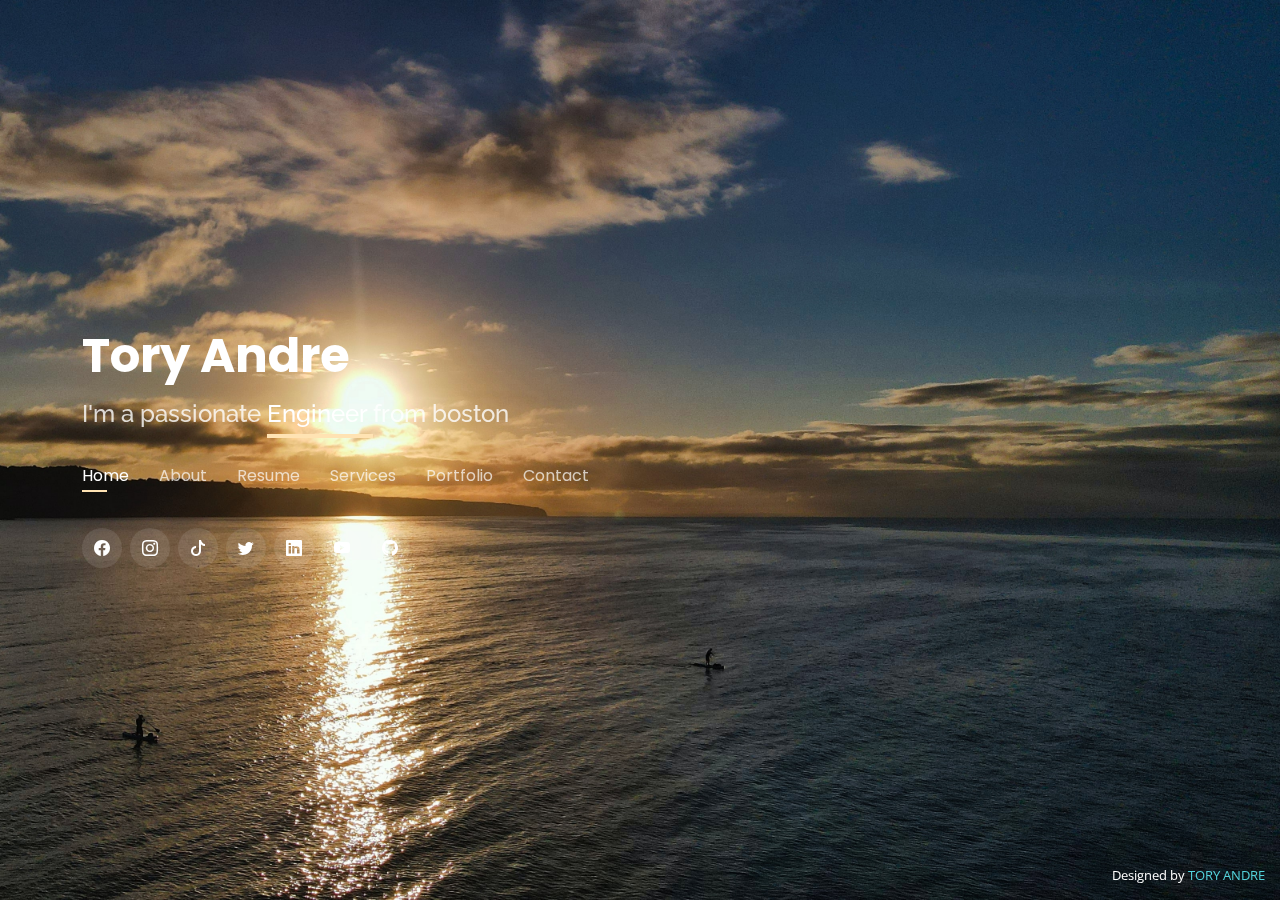
==== index.html @ f3299ea2 "Update index.html" ====
<!DOCTYPE html>
<html lang="en">

<head>
  <meta charset="utf-8">
  <meta content="width=device-width, initial-scale=1.0" name="viewport">

  <title>Tory Andre Personal Portfolio</title>
  <meta content="" name="description">
  <meta content="" name="keywords">

  <!-- Favicons -->
  <link href="assets/img/favicon.png" rel="icon">
  <link href="assets/img/apple-touch-icon.png" rel="apple-touch-icon">

  <!-- Google Fonts -->
  <link href="https://fonts.googleapis.com/css?family=Open+Sans:300,300i,400,400i,600,600i,700,700i|Raleway:300,300i,400,400i,500,500i,600,600i,700,700i|Poppins:300,300i,400,400i,500,500i,600,600i,700,700i" rel="stylesheet">

  <!-- Vendor CSS Files -->
  <link href="assets/vendor/bootstrap/css/bootstrap.min.css" rel="stylesheet">
  <link href="assets/vendor/bootstrap-icons/bootstrap-icons.css" rel="stylesheet">
  <link href="assets/vendor/boxicons/css/boxicons.min.css" rel="stylesheet">
  <link href="assets/vendor/glightbox/css/glightbox.min.css" rel="stylesheet">
  <link href="assets/vendor/remixicon/remixicon.css" rel="stylesheet">
  <link href="assets/vendor/swiper/swiper-bundle.min.css" rel="stylesheet">

  <!-- Template Main CSS File -->
  <link href="assets/css/style.css" rel="stylesheet">

  <!-- =======================================================
  * Template Name: Personal - v4.7.0
  * Template URL: https://bootstrapmade.com/personal-free-resume-bootstrap-template/
  * Author: BootstrapMade.com
  * License: https://bootstrapmade.com/license/
  ======================================================== -->
</head>

<body>

  <!-- ======= Header ======= -->
  <header id="header">
    <div class="container">

      <h1><a href="index.html">Tory Andre</a></h1>
      <!-- Uncomment below if you prefer to use an image logo -->
      <!-- <a href="index.html" class="mr-auto"><img src="assets/img/logo.png" alt="" class="img-fluid"></a> -->
      <h2>I'm a passionate <span> Engineer </span> from boston</h2>

      <nav id="navbar" class="navbar">
        <ul>
          <li><a class="nav-link active" href="#header">Home</a></li>
          <li><a class="nav-link" href="#about">About</a></li>
          <li><a class="nav-link" href="#resume">Resume</a></li>
          <li><a class="nav-link" href="#services">Services</a></li>
          <li><a class="nav-link" href="#portfolio">Portfolio</a></li>
          <li><a class="nav-link" href="#contact">Contact</a></li>
        </ul>
        <i class="bi bi-list mobile-nav-toggle"></i>
      </nav><!-- .navbar -->

      <div class="social-links">
        <a href="https://www.facebook.com/tory.andre.7" class="facebook"><i class="bi bi-facebook"></i></a>
        <a href="https://www.instagram.com/andretory23" class="instagram"><i class="bi bi-instagram"></i></a>
        <a href="https://tiktok.com/andretory23" class="tiktok"><i class="bi bi-tiktok"></i></a>
        <a href="https://twitter.com/andretory23" class="twitter"><i class="bi bi-twitter"></i></a>
        <a href="https://www.linkedin.com/public-profile/setting" class="linkedin"><i class="bi bi-linkedin"></i></a>
        <a href="https://youtube.com/channel/UCfWZbGfZI58ncJVsStiF_hg" class="youtube"><i class="bi bi-youtube"></i></a>
        <a href="https://github.com/toryandre6c" class="github"><i class="bi bi-github"></i></a>
      </div>

    </div>
  </header><!-- End Header -->

  <!-- ======= About Section ======= -->
  <section id="about" class="about">

    <!-- ======= About Me ======= -->
    <div class="about-me container">

      <div class="section-title">
        <h2>About</h2>
        <p>Learn more about me</p>
      </div>

      <div class="row">
        <div class="col-lg-4" data-aos="fade-right">
          <img id="fadeContainer" src="assets/img/profile-pictures/Tory3.JPG" class="img-fluid" alt="">
        </div>
        <div class="col-lg-8 pt-4 pt-lg-0 content" data-aos="fade-left">
          <h3>Computer Science &amp; Engineering </h3>
          <p class="fst-italic visually-hidden">
            Lorem ipsum dolor sit amet, consectetur adipiscing elit, sed do eiusmod tempor incididunt ut labore et dolore
            magna aliqua.
          </p>
          <div class="row">
            <div class="col-lg-6">
              <ul>
                <li><i class="bi bi-chevron-right"></i> <strong>Birthday:</strong> <span>20 february 2000</span></li>
                <li><i class="bi bi-chevron-right"></i> <strong>Website:</strong> <span><a href="https://totoarts.com/">TotoArts</a></span></li>
                <li><i class="bi bi-chevron-right"></i> <strong>Phone:</strong> <span>+617 642 7490</span></li>
                <li><i class="bi bi-chevron-right"></i> <strong>City:</strong> <span>Boston, USA</span></li>
              </ul>
            </div>
            <div class="col-lg-6">
              <ul>
                <li><i class="bi bi-chevron-right"></i> <strong>Age:</strong> <span>22</span></li>
                <li><i class="bi bi-chevron-right"></i> <strong>Degree:</strong> <span>High School Diploma</span></li>
                <li><i class="bi bi-chevron-right"></i> <strong>Email:</strong> <span><a href="mailto:andretory23#gmail.com">andretory23@gmail.com</a></span></li>
                <li><i class="bi bi-chevron-right"></i> <strong>Freelance:</strong> <span>Available</span></li>
              </ul>
            </div>
          </div>
          <p>I moved from Haiti to the U.S. in 2012 when I was twelve years old, and came to live with my father in Medford, MA.
             I attended Medford Public Schools and graduated from the Robotics and engineering program at Medford Vocational Technical High School.
            </p>
          <p>For the three years since graduating from high school, I have lived independently from my father while pursuing an advanced degree in engineering at Bunker Hill.
             I have worked steadily at multiple jobs as bicycle mechanics parking attendance and manufacturing engineer to support myself and pay for school, housing, food, and help my Mother also brother, and sister from abroad
          </p>
          <p>Some of my hobbies involve volunteering gardening cooking house renovating, and 3D CAD/CAM design.
             Drawing and painting. Reading/writing poetry, and problem-solving. I also like going to different events communities and Makerspaces to get involved in these communities and learn, because I want to become a successful member of my community.
              Throughout my career studies, I built several successful projects including a two-axis plotter, a line tracking robot, candy sorter machine.
               My classmate and I also build a fully functional aquaponics system from scratch for the BioTech lab at our High School.
             I consider myself a very hard worker and hope to help out in any way I can. </p>
        </div>
      </div>

    </div><!-- End About Me -->

    <!-- ======= Counts ======= -->
    <div class="counts container">

      <div class="section-title">
        <h2>Counts</h2>
      </div>

      <div class="row d-flex flex-row justify-content-center">

        <div class="col-lg-3 col-md-6" role="button" onclick="">
          <div class="count-box">
            <i class="bi bi-emoji-smile"></i>
            <span data-purecounter-start="0" data-purecounter-end="24" data-purecounter-duration="1" class="purecounter"></span>
            <p>Clients Comment</p>
          </div>
        </div>

        <div class="col-lg-3 col-md-6 mt-5 mt-md-0" role="button" onclick="">
          <div class="count-box">
            <i class="bi bi-journal-richtext"></i>
            <span data-purecounter-start="0" data-purecounter-end="24" data-purecounter-duration="1" class="purecounter"></span>
            <p>Projects & Information</p>
          </div>
        </div>

        <div class="col-lg-3 col-md-6 mt-5 mt-lg-0" role="button" onclick="">
          <div class="count-box">
            <i class="bi bi-headset"></i>
            <span data-purecounter-start="0" data-purecounter-end="24" data-purecounter-duration="1" class="purecounter"></span>
            <p>Question & Support</p>
          </div>
        </div>

        <div class="col-lg-3 col-md-6 mt-5 mt-lg-0" role="button" onclick="window.location.href='awards.html';">
          <div class="count-box">
            <i class="bi bi-award"></i>
            <span data-purecounter-start="0" data-purecounter-end="24" data-purecounter-duration="1" class="purecounter"></span>
            <p>Awards and certificates</p>
          </div>
        </div>

      </div>

    </div><!-- End Counts -->

    <!-- ======= Skills  ======= -->
    <div class="skills container">

      <div class="section-title">
        <h2>Skills</h2>
      </div>

      <div class="row skills-content">

        <div class="col-lg-6">

          <div class="progress">
            <span class="skill">Bike mechanic <i class="val">100%</i></span>
            <div class="progress-bar-wrap">
              <div class="progress-bar" role="progressbar" aria-valuenow="100" aria-valuemin="0" aria-valuemax="100"></div>
            </div>
          </div>

          <div class="progress">
            <span class="skill">Machining <i class="val">90%</i></span>
            <div class="progress-bar-wrap">
              <div class="progress-bar" role="progressbar" aria-valuenow="90" aria-valuemin="0" aria-valuemax="100"></div>
            </div>
          </div>

          <div class="progress">
            <span class="skill">CAD modeling <i class="val">75%</i></span>
            <div class="progress-bar-wrap">
              <div class="progress-bar" role="progressbar" aria-valuenow="75" aria-valuemin="0" aria-valuemax="100"></div>
            </div>
          </div>

        </div>

        <div class="col-lg-6">

          <div class="progress">
            <span class="skill">Circuit building <i class="val">80%</i></span>
            <div class="progress-bar-wrap">
              <div class="progress-bar" role="progressbar" aria-valuenow="80" aria-valuemin="0" aria-valuemax="100"></div>
            </div>
          </div>

          <div class="progress">
            <span class="skill">COOKING <i class="val">90%</i></span>
            <div class="progress-bar-wrap">
              <div class="progress-bar" role="progressbar" aria-valuenow="90" aria-valuemin="0" aria-valuemax="100"></div>
            </div>
          </div>

          <div class="progress">
            <span class="skill">programming <i class="val">55%</i></span>
            <div class="progress-bar-wrap">
              <div class="progress-bar" role="progressbar" aria-valuenow="55" aria-valuemin="0" aria-valuemax="100"></div>
            </div>
          </div>

        </div>

      </div>

    </div><!-- End Skills -->

    <!-- ======= Interests ======= -->
    <div class="interests container">

      <div class="section-title">
        <h2>Interests</h2>
      </div>

      <div class="row">
        <div class="col-lg-3 col-md-4">
          <div class="icon-box">
            <i class="ri-computer-line" style="color: #ffbb2c;"></i>
            <h3><a href="https://photos.app.goo.gl/viw5YTUNh56J1XXZA">Programming & Designing</a></h3>
          </div>
        </div>
        <div class="col-lg-3 col-md-4">
          <div class="icon-box">
            <i class="ri-plane-line" style="color: #5578ff;"></i>
            <h3><a href="https://www.shorturl.at/jajmo">Traveling & Camping</a></h3>
          </div>
        </div>
        <div class="col-lg-3 col-md-4">
          <div class="icon-box">
            <i class="ri-restaurant-line" style="color: #e80368;"></i>
            <h3><a href="https://www.shorturl.at/jajmo">Cooking & Baking</a></h3>
          </div>
        </div>
        <div class="col-lg-3 col-md-4">
          <div class="icon-box">
            <i class="ri-brush-line" style="color: #e361ff;"></i>
            <h3><a href="https://photos.app.goo.gl/viw5YTUNh56J1XXZA">Drawing & Painting</a></h3>
          </div>
        </div>
        <div class="col-lg-3 col-md-4">
          <div class="icon-box">
            <i class="ri-git-repository-line" style="color: #47aeff;"></i>
            <h3><a href="https://www.shorturl.at/jajmo">Philosophy & Theology</a></h3>
          </div>
        </div>
        <div class="col-lg-3 col-md-4">
          <div class="icon-box">
            <i class=" ri-flask-line" style="color: #ffa76e;"></i>
            <h3><a href="https://www.shorturl.at/jajmo">History & Science</a></h3>
          </div>
        </div>
        <div class="col-lg-3 col-md-4">
          <div class="icon-box">
            <i class=" ri-footprint-line" style="color: #11dbcf;"></i>
            <h3><a href="https://www.shorturl.at/jajmo">Dancing & singing</a></h3>
          </div>
        </div>
        <div class="col-lg-3 col-md-4">
          <div class="icon-box">
            <i class="ri-run-line" style="color: #4233ff;"></i>
            <h3><a href="https://www.shorturl.at/jajmo">Exercising & Selfcare</a></h3>
          </div>
        </div>
        <div class="col-lg-3 col-md-4">
          <div class="icon-box">
            <i class=" ri-cpu-line" style="color: #b2904f;"></i>
            <h3><a href="https://www.shorturl.at/jajmo">Technology & Invention</a></h3>
          </div>
        </div>
        <div class="col-lg-3 col-md-4">
          <div class="icon-box">
            <i class="ri-plant-line" style="color: #b20969;"></i>
            <h3><a href="https://www.shorturl.at/jajmo">gardening & Havesting</a></h3>
          </div>
        </div>
        <div class="col-lg-3 col-md-4">
          <div class="icon-box">
            <i class=" ri-funds-line" style="color: #ff5828;"></i>
            <h3><a href="https://www.shorturl.at/jajmo">Economics & Civics</a></h3>
          </div>
        </div>
        <div class="col-lg-3 col-md-4">
          <div class="icon-box">
            <i class="ri-parent-line" style="color: #29cc61;"></i>
            <h3><a href="https://photos.app.goo.gl/L9T1j4JPK5KQSXRc9">Family & Friends</a></h3>
          </div>
        </div>
      </div>

    </div><!-- End Interests -->

      <!-- ======= Testimonials ======= -->
      
      <div class="testimonials container">

        <div class="section-title">
          <h2>Affiliates</h2>
        </div>
  
        <div class="testimonials-slider swiper" data-aos="fade-up" data-aos-delay="100">
          <div class="swiper-wrapper">
  
            <div class="swiper-slide">
              <div class="testimonial-item pt-5">
                <img src="assets/img/affiliates/testimonials-1.jpg" class="testimonial-img" alt="">
                <h2> Samuel Christy </h2>
                <h3> Electrical Engineering &amp; Instructor </h3>
                <h4> schristy@medford.k12.ma.us  </h4>
                <h5> (781) 393-2457 </h5>
              </div>
            </div><!-- End testimonial item -->
  
            <div class="swiper-slide">
              <div class="testimonial-item pt-5">
                <img src="assets/img/affiliates/testimonials-2.jpg" class="testimonial-img" alt="">
                <h2> Juan Alvarez </h2>
                <h3> Mechanical Engineering &amp; Instructor </h3>
                <h4> alvarezazpeitia@gmail.com </h4>
                <h5> (857) 242-8987 </h5>
              </div>
            </div><!-- End testimonial item -->
  
            <div class="swiper-slide">
              <div class="testimonial-item pt-5">
                <img src="assets/img/affiliates/testimonials-3.jpg" class="testimonial-img" alt="">
                <h2> Mike Beach </h2>
                <h3> Electronic Design &amp; Instructor </h3>
                <h4> mike.actinica@gmail.com </h4>
                <h5> (617) 470-3618 </h5>
              </div>
            </div><!-- End testimonial item -->
  
            <div class="swiper-slide">
              <div class="testimonial-item pt-5">
                <img src="assets/img/affiliates/testimonials-4.jpg" class="testimonial-img" alt="">
                <h2> Samuel Christy  </h2>
                <h3> Electrical Engineering &amp; Instructor </h3>
                <h4> schristy@medford.k12.ma.us  </h4>
                <h5> (781) 393-2457 </h5>
              </div>
            </div><!-- End testimonial item -->
  
            <div class="swiper-slide">
              <div class="testimonial-item pt-5">
                <img src="assets/img/affiliates/prof.jpg" class="testimonial-img" alt="">
                <h2>Wade Desir </h2>
                <h3>Freelance Web Developer &amp; Engineer </h3>
                <h4>wadedesir19@gmail.com</h4>
                <h5>(857) 207-8798 </h5>
                <h5><a href="https://desir.dev">https://desir.dev</a></h5>
                
              </div>
            </div><!-- End testimonial item -->
  
          </div>
          <div class="swiper-pagination"></div>
        </div>
  
        <div class="owl-carousel testimonials-carousel">
  
        </div>
  
      </div><!-- End Testimonials  -->


  </section><!-- End About Section -->

  <!-- ======= Resume Section ======= -->
  <section id="resume" class="resume">
    <div class="container">

      <div class="section-title">
        <h2>Resume</h2>
        <p>Check My Resume</p>
      </div>

      <div class="row">
        <div class="col-lg-6">
          <h3 class="resume-title">Sumary</h3>
          <div class="resume-item pb-0">
            <h4>Tory Andre</h4>
            <p><em> I am a prospect Engineer focused on computer science Electrical and mechanical engineering. I enjoy programming and CAD/CAM design. I love to tinker with 3D printing, electronics, Landscaping, and robotics. I am an open-minded thinker and problem solver interested in working with and learning from others. I value collaboration and criticism, and I am a solid team player. I thrive in creative environments where I can apply my unique blend of physical and digital skills.</em></p>
            <p>
            <ul>
              <li>8+ years of experience As a bicycle mechanic as and mechanic and assembler.</li>
              <li>5+ years of experience using  Autodesk Inventor for mechanical design.</li>
              <li>Familiar with metal fabrication and machining practices as well as CNC machining</li>
              <li>Understanding Python,  C++, and C for embedded controllers.</li>
              <li>Understanding of construction control circuits</li>
              <li>Other CAD  Software such as Onshape, Solid Work , CAM Work</li>
            </ul>
            </p>
          </div>

          <h3 class="resume-title">Education</h3>
          <div class="resume-item">
            <h4>Associate in Computer Science Degree  &amp; with Engineering Transfer</h4>
            <h5>06/2018 - Present</h5>
            <p><em>Bunker Hill Community College (Charlestown, MA)</em></p>
            <!-- <p>what major i am in what degree i want to acheve and how i want to use this Degree</p> -->
              <ul>
                <li>C++ / C  Programing for software applications and debugging code for mechanical machines. </li>
                <li>Java /Javascript for Web Applications and databases</li>
                <li>Art for  2D and 3D sketch drawing and modeling for Creating structure and prototype</li>
                <li>HTML / CSS for web development </li>
              </ul>
            </p>
          </div>
          
          <div class="resume-item">
            <h4>High School Diploma &amp; + Robotics & Engineering Certification </h4>
            <h5>06/2015 - 06/2018</h5>
            <p><em>Medford Vocational Technical High School (Somerville, MA)</em></p>
            <!-- <p>what major i am in what degree i want to acheve and how i want to use this Degree</p> -->
              <ul>
                <li>Electronic design circuit building Using eagle CAD, Arduino, Photon from Particle.io, and raspberry pi.</li>
                <li>Mechanical design 3D Modeling using AutoDesk inventor with sheet metal and creating assemblies. Fusion 360 with CAM /CAD model generating G-Code and shopbot code.</li>
                <li>manufacturing design. Solid model using 3D printer CNC, Mill, lathe, shopbot, 3axis CNC Lazer cutter, Plasma Cutter, and Water Jet Cutter.</li>
                <li>Hardware programming, Robotics programming, debugging, and testing using C++ and C embedded programming </li>
              </ul>
            </p>
          </div>
          <div class="resume-item">
            <h4>COMMUNITY ACTIVITIES  </h4>
            <p>
              <ul>
                <li>Medford high school art and gardening club </li>
                <li>Member, Bunker Hill Community College’s Caribbean and African Clubs. </li>
                <li>Advisory Board member: Medford Vocational Technical High School’s Robotics and Engineering Shop. </li>
                <li>Volunteer, Y2Y homeless shelter, Cambridge MA. </li>
                <li>Volunteer, ICan Bike Camp, Cambridge MA.</li>
                <li>runnung a robotic competition across greater boston Area</li>
                <li>Regular attendee to networking events (Artisans Asylum, Cambridge Hackspace, and Boston Hardware Meetup</li>
              </ul>
            </p>
          </div>
        </div>
        <div class="col-lg-6">
          <h3 class="resume-title">Professional Experience</h3>
          <div class="resume-item">
              <h4>MANUFACTURING ENGINEER</h4>
              <h5>04/2022 - Present            </h5>
              <p><em>EvenKeel Performance Insoles (Brookline, MA) </em></p>
              <p>
                <p>Working here I handle and code physicians’ digital information to manufacture custom insole and orthotics. Some of my common tasks are:</p>
              <p>Working here I acted as assistant manager and principal bike mechanic</p>
              <ul>
                <li>Set up CNC routers </li>
                <li>Produce and adjust CAM tool paths</li>
                <li>Supervise manufacturing operations</li>
                <li>Control quality of the finished product </li>
                <li>Handle and ship product to customers </li>
              </ul>
              </p>
            <h4>TECH & SALES ASSOCIATE</h4>
            <h5>04/2015 - 04/2019            </h5>
            <p><em> Crimson Bikes (Cambridge, MA) </em></p>
            <p>
              <p>TECH & SALES ASSOCIATE</p>
              <p>Working here I acted as assistant manager and principal bike mechanic</p>
              <ul>
                <li>Assist with sales on retail space</li>
                <li>Coordinate and execute bike repairs on the shop</li>
                <li>Manage stock and supervise inventory</li>
              </ul>
            </p>
            <h4>BIKE TECH</h4>
            <h5>06/2015 - 04/2019 </h5>
            <p><em> Ace Wheelworks (Somerville, MA)  </em></p>
            <p>
               <p>Working here as a bike mechanic</p>
              <ul>
                <li>Assemble and tune-up new bikes</li>
                <li>Assist with small repairs</li>
              </ul>
            </p>
          </div> 

          <div class="resume-item">
            <h4>ENGINEERING CONSULTANT</h4>
            <h5>07/2015 - 8/2015 </h5>
            <p><em> Parts & Crafts (Somerville, MA) </em></p>
            <p>
              <ul>
               <li>Assist middle school students to learn Plug and Play programming and basic CAD modeling</li> 
              </ul>
            </p>
          </div>
          
          <div class="resume-item">
            <h4>LANGUAGES SPOKEN</h4>
            <p>
              <ul>
                <li>English</li>
                <li>French </li>
                <li>Haitian Creole </li>
              </ul>
            </p>
          </div>
        </div>
      </div>

      <!-- ======= Testimonials ======= -->

      <div class="testimonials container">

        <div class="section-title">
          <h2>Testimonials</h2>
        </div>
  
        <div class="testimonials-slider swiper" data-aos="fade-up" data-aos-delay="100">
          <div class="swiper-wrapper">
  
            <div class="swiper-slide">
              <div class="testimonial-item">
                <p>
                  <i class="bx bxs-quote-alt-left quote-icon-left"></i>
                  Proin iaculis purus consequat sem cure digni ssim donec porttitora entum suscipit rhoncus. Accusantium quam, ultricies eget id, aliquam eget nibh et. Maecen aliquam, risus at semper.
                  <i class="bx bxs-quote-alt-right quote-icon-right"></i>
                </p>
                <img src="assets/img/testimonials/testimonials-1.jpg" class="testimonial-img" alt="">
                <h2> Samuel Christy </h2>
                <h3> Electrical Engineering &amp; Instructor </h3>
                <h4> schristy@medford.k12.ma.us  </h4>
                <h5> (781) 393-2457 </h5>
              </div>
            </div><!-- End testimonial item -->
  
            <div class="swiper-slide">
              <div class="testimonial-item">
                <p>
                  <i class="bx bxs-quote-alt-left quote-icon-left"></i>
                  Export tempor illum tamen malis malis eram quae irure esse labore quem cillum quid cillum eram malis quorum velit fore eram velit sunt aliqua noster fugiat irure amet legam anim culpa.
                  <i class="bx bxs-quote-alt-right quote-icon-right"></i>
                </p>
                <img src="assets/img/testimonials/testimonials-2.jpg" class="testimonial-img" alt="">
                <h2> Juan Alvarez </h2>
                <h3> Mechanical Engineering &amp; Instructor </h3>
                <h4> alvarezazpeitia@gmail.com </h4>
                <h5> (857) 242-8987 </h5>
              </div>
            </div><!-- End testimonial item -->
  
            <div class="swiper-slide">
              <div class="testimonial-item">
                <p>
                  <i class="bx bxs-quote-alt-left quote-icon-left"></i>
                  Enim nisi quem export duis labore cillum quae magna enim sint quorum nulla quem veniam duis minim tempor labore quem eram duis noster aute amet eram fore quis sint minim.
                  <i class="bx bxs-quote-alt-right quote-icon-right"></i>
                </p>
                <img src="assets/img/testimonials/testimonials-3.jpg" class="testimonial-img" alt="">
                <h2> Mike Beach </h2>
                <h3> Electronic Design &amp; Instructor </h3>
                <h4> mike.actinica@gmail.com </h4>
                <h5> (617) 470-3618 </h5>
              </div>
            </div><!-- End testimonial item -->
  
            <div class="swiper-slide">
              <div class="testimonial-item">
                <p>
                  <i class="bx bxs-quote-alt-left quote-icon-left"></i>
                  Fugiat enim eram quae cillum dolore dolor amet nulla culpa multos export minim fugiat minim velit minim dolor enim duis veniam ipsum anim magna sunt elit fore quem dolore labore illum veniam.
                  <i class="bx bxs-quote-alt-right quote-icon-right"></i>
                </p>
                <img src="assets/img/testimonials/testimonials-4.jpg" class="testimonial-img" alt="">
                <h2> Joye Thaller  </h2>
                <h3> STEM Education &amp; Instructor </h3>
                <h4> joyethaller@gmail.com </h4>
                <h5> (617) 549-3186 </h5>
              </div>
            </div><!-- End testimonial item -->
  
            <div class="swiper-slide">
              <div class="testimonial-item">
                <p>
                  <i class="bx bxs-quote-alt-left quote-icon-left"></i>
                  Tory has been a friend of mine since he graduated from my husband's class at Medford Vocational Technical High school in 2018. Tory is kind, funny, generous, creative, resilient, steady, hard-working and very reliable. He is also very sociable and friendly. Tory has had to pretty much raise himself, especially after arriving here in the US at the age of 12 in 2012.
                  <i class="bx bxs-quote-alt-right quote-icon-right"></i>
                </p>
                <img src="assets/img/testimonials/testimonials-5.jpg" class="testimonial-img" alt="">
                <h2>Janie Katz-Christy</h2>
                <h3>City Planer &amp; Architect </h3>
                <h4>Jkatzchristy@gmail.com</h4>
                <h5>(617)645-9678 </h5>
              </div>
            </div><!-- End testimonial item -->
  
          </div>
          <div class="swiper-pagination"></div>
        </div>
  
        <div class="owl-carousel testimonials-carousel">
  
        </div>
  
      </div><!-- End Testimonials  -->

    </div>
  </section><!-- End Resume Section -->

  <!-- ======= Services Section ======= -->
  <section id="services" class="services">
    <div class="container">

      <div class="section-title">
        <h2>Services</h2>
        <p>My Services</p>
      </div>

      <div class="row">
        <div class="col-lg-4 col-md-6 d-flex align-items-stretch">
          <div class="icon-box">
            <div class="icon"><i class="bx bx-cube"></i></div>
            <h4><a href="">CAD Drafter</a></h4>
            <p>Voluptatum deleniti atque corrupti quos dolores et quas molestias excepturi</p>
          </div>
        </div>

        <div class="col-lg-4 col-md-6 d-flex align-items-stretch mt-4 mt-md-0">
          <div class="icon-box">
            <div class="icon"><i class="bx bx-cog"></i></div>
            <h4><a href="">Bike Mechanic</a></h4>
            <p>Duis aute irure dolor in reprehenderit in voluptate velit esse cillum dolore</p>
          </div>
        </div>

        <div class="col-lg-4 col-md-6 d-flex align-items-stretch mt-4 mt-lg-0">
          <div class="icon-box">
            <div class="icon"><i class="bx bx-desktop"></i></div>
            <h4><a href="">WEB Development</a></h4>
            <p>Excepteur sint occaecat cupidatat non proident, sunt in culpa qui officia</p>
          </div>
        </div>

        <div class="col-lg-4 col-md-6 d-flex align-items-stretch mt-4">
          <div class="icon-box">
            <div class="icon"><i class="bx bxl-shopify"></i></div>
            <h4><a href="https://totoarts.com"> Product Sales</a></h4>
            <p>At vero eos et accusamus et iusto odio dignissimos ducimus qui blanditiis</p>
          </div>
        </div>

        <div class="col-lg-4 col-md-6 d-flex align-items-stretch mt-4">
          <div class="icon-box">
            <div class="icon"><i class="bx bx-microchip"></i></div>
            <h4><a href="file:///C:/Users/andre/OneDrive/Documents/GitHub/portfolio/index.html">Circuit Building</a></h4>
            <p>Quis consequatur saepe eligendi voluptatem consequatur dolor consequuntur</p>
          </div>
        </div>

        <div class="col-lg-4 col-md-6 d-flex align-items-stretch mt-4">
          <div class="icon-box">
            <div class="icon"><i class="bx bx-wrench"></i></div>
            <h4><a href="">custommade product</a></h4>
            <p>Modi nostrum vel laborum. Porro fugit error sit minus sapiente sit aspernatur</p>
          </div>
        </div>

      </div>

    </div>
  </section><!-- End Services Section -->

  <!-- ======= Portfolio Section ======= -->
  <section id="portfolio" class="portfolio">
    <div class="container">

      <div class="section-title">
        <h2>Portfolio</h2>
        <p>My Works</p>
      </div>

      <div class="row">
        <div class="col-lg-12 d-flex justify-content-center">
          <ul id="portfolio-flters">
            <li data-filter="*" class="filter-active">All</li>
            <li data-filter=".filter-Electronics">Electronics</li>
            <li data-filter=".filter-Mechanical">Mechanical</li>
            <li data-filter=".filter-Software">Software</li>
          </ul>
        </div>
      </div>

      <div class="row portfolio-container">

        <div class="col-lg-4 col-md-6 portfolio-item filter-Electronics">
          <div class="portfolio-wrap">
            <img src="assets/img/portfolio/portfolio-1.jpg" class="img-fluid" alt="">
            <div class="portfolio-info">
              <h4>Electronics 1</h4>
              <p>Electronics</p>
              <div class="portfolio-links">
                <a href="assets/img/portfolio/portfolio-1.jpg" data-gallery="portfolioGallery" class="portfolio-lightbox" title="Electronics 1"><i class="bx bx-plus"></i></a>
                <a href="portfolio-details.html" data-gallery="portfolioDetailsGallery" data-glightbox="type: external" class="portfolio-details-lightbox" title="Portfolio Details"><i class="bx bx-link"></i></a>
              </div>
            </div>
          </div>
        </div>

        <div class="col-lg-4 col-md-6 portfolio-item filter-Software">
          <div class="portfolio-wrap">
            <img src="Web-Development/portfolio-2.jpg" class="img-fluid" alt="">
            <div class="portfolio-info">
              <h4>Software 3</h4>
              <p>Software</p>
              <div class="portfolio-links">
                <a href="Web-Development/portfolio-2.jpg" data-gallery="portfolioGallery" class="portfolio-lightbox" title="Software 3"><i class="bx bx-plus"></i></a>
                <a href="portfolio-details.html" data-gallery="portfolioDetailsGallery" data-glightbox="type: external" class="portfolio-details-lightbox" title="Portfolio Details"><i class="bx bx-link"></i></a>
              </div>
            </div>
          </div>
        </div>

        <div class="col-lg-4 col-md-6 portfolio-item filter-Electronics">
          <div class="portfolio-wrap">
            <img src="assets/img/portfolio/portfolio-3.jpg" class="img-fluid" alt="">
            <div class="portfolio-info">
              <h4>Electronics 2</h4>
              <p>Electronics</p>
              <div class="portfolio-links">
                <a href="assets/img/portfolio/portfolio-3.jpg" data-gallery="portfolioGallery" class="portfolio-lightbox" title="Electronics 2"><i class="bx bx-plus"></i></a>
                <a href="portfolio-details.html" data-gallery="portfolioDetailsGallery" data-glightbox="type: external" class="portfolio-details-lightbox" title="Portfolio Details"><i class="bx bx-link"></i></a>
              </div>
            </div>
          </div>
        </div>

        <div class="col-lg-4 col-md-6 portfolio-item filter-Mechanical">
          <div class="portfolio-wrap">
            <img src="assets/img/portfolio/portfolio-4.jpg" class="img-fluid" alt="">
            <div class="portfolio-info">
              <h4>Mechanical 2</h4>
              <p>Mechanical</p>
              <div class="portfolio-links">
                <a href="assets/img/portfolio/portfolio-4.jpg" data-gallery="portfolioGallery" class="portfolio-lightbox" title="Mechanical 2"><i class="bx bx-plus"></i></a>
                <a href="portfolio-details.html" data-gallery="portfolioDetailsGallery" data-glightbox="type: external" class="portfolio-details-lightbox" title="Portfolio Details"><i class="bx bx-link"></i></a>
              </div>
            </div>
          </div>
        </div>

        <div class="col-lg-4 col-md-6 portfolio-item filter-Software">
          <div class="portfolio-wrap">
            <img src="assets/img/portfolio/portfolio-5.jpg" class="img-fluid" alt="">
            <div class="portfolio-info">
              <h4>Software 2</h4>
              <p>Software</p>
              <div class="portfolio-links">
                <a href="assets/img/portfolio/portfolio-5.jpg" data-gallery="portfolioGallery" class="portfolio-lightbox" title="Software 2"><i class="bx bx-plus"></i></a>
                <a href="portfolio-details.html" data-gallery="portfolioDetailsGallery" data-glightbox="type: external" class="portfolio-details-lightbox" title="Portfolio Details"><i class="bx bx-link"></i></a>
              </div>
            </div>
          </div>
        </div>

        <div class="col-lg-4 col-md-6 portfolio-item filter-Electronics">
          <div class="portfolio-wrap">
            <img src="assets/img/portfolio/portfolio-6.jpg" class="img-fluid" alt="">
            <div class="portfolio-info">
              <h4>Electronics 3</h4>
              <p>Electronics</p>
              <div class="portfolio-links">
                <a href="assets/img/portfolio/portfolio-6.jpg" data-gallery="portfolioGallery" class="portfolio-lightbox" title="Electronics 3"><i class="bx bx-plus"></i></a>
                <a href="portfolio-details.html" data-gallery="portfolioDetailsGallery" data-glightbox="type: external" class="portfolio-details-lightbox" title="Portfolio Details"><i class="bx bx-link"></i></a>
              </div>
            </div>
          </div>
        </div>

        <div class="col-lg-4 col-md-6 portfolio-item filter-Mechanical">
          <div class="portfolio-wrap">
            <img src="assets/img/portfolio/portfolio-7.jpg" class="img-fluid" alt="">
            <div class="portfolio-info">
              <h4>Mechanical 1</h4>
              <p>Mechanical</p>
              <div class="portfolio-links">
                <a href="assets/img/portfolio/portfolio-7.jpg" data-gallery="portfolioGallery" class="portfolio-lightbox" title="Mechanical 1"><i class="bx bx-plus"></i></a>
                <a href="portfolio-details.html" data-gallery="portfolioDetailsGallery" data-glightbox="type: external" class="portfolio-details-lightbox" title="Portfolio Details"><i class="bx bx-link"></i></a>
              </div>
            </div>
          </div>
        </div>

        <div class="col-lg-4 col-md-6 portfolio-item filter-Mechanical">
          <div class="portfolio-wrap">
            <img src="assets/img/portfolio/portfolio-8.jpg" class="img-fluid" alt="">
            <div class="portfolio-info">
              <h4>Mechanical 3</h4>
              <p>Mechanical</p>
              <div class="portfolio-links">
                <a href="assets/img/portfolio/portfolio-8.jpg" data-gallery="portfolioGallery" class="portfolio-lightbox" title="Mechanical 3"><i class="bx bx-plus"></i></a>
                <a href="portfolio-details.html" data-gallery="portfolioDetailsGallery" data-glightbox="type: external" class="portfolio-details-lightbox" title="Portfolio Details"><i class="bx bx-link"></i></a>
              </div>
            </div>
          </div>
        </div>

        <div class="col-lg-4 col-md-6 portfolio-item filter-Software">
          <div class="portfolio-wrap">
            <img src="assets/img/portfolio/portfolio-9.jpg" class="img-fluid" alt="">
            <div class="portfolio-info">
              <h4>Software 3</h4>
              <p>Software</p>
              <div class="portfolio-links">
                <a href="assets/img/portfolio/portfolio-9.jpg" data-gallery="portfolioGallery" class="portfolio-lightbox" title="Software 3"><i class="bx bx-plus"></i></a>
                <a href="portfolio-details.html" data-gallery="portfolioDetailsGallery" data-glightbox="type: external" class="portfolio-details-lightbox" title="Portfolio Details"><i class="bx bx-link"></i></a>
              </div>
            </div>
          </div>
        </div>

      </div>

    </div>
  </section><!-- End Portfolio Section -->

  <!-- ======= Contact Section ======= -->
  <section id="contact" class="contact">
    <div class="container">

      <div class="section-title">
        <h2>Contact</h2>
        <p>Contact Me</p>
      </div>

      <div class="row mt-2">

        <div class="col-md-6 d-flex align-items-stretch">
          <div class="info-box">
            <i class="bx bx-map"></i>
            <h3>My Address</h3>
            <p>414 McGrath Highway Somerville MA  02143</p>
          </div>
        </div>

        <div class="col-md-6 mt-4 mt-md-0 d-flex align-items-stretch">
          <div class="info-box">
            <i class="bx bx-share-alt"></i>
            <h3>Social Profiles</h3>
            <div class="social-links">
              <a href="https://www.facebook.com/tory.andre.7" class="facebook"><i class="bi bi-facebook"></i></a>
              <a href="https://www.instagram.com/andretory23" class="instagram"><i class="bi bi-instagram"></i></a>
              <a href="https://www.linkedin.com/public-profile/setting" class="linkedin"><i class="bi bi-linkedin"></i></a>
              <a href="https://web.telegram.org/z/" class="telegram"><i class="bi bi-telegram"></i></a>
              <a href="#" class="whatsapp" aria-hidden="true"></i><i class="bi bi-whatsapp"></i></a>
              <a href="https://twitter.com/andretory23?t=eYAZ5_GTs1rH0X3vbuKN9w&s=09" class="twitter"><i class="bi bi-twitter"></i></a>
              
            </div>
          </div>
        </div>

        <div class="col-md-6 mt-4 d-flex align-items-stretch">
          <div class="info-box">
            <i class="bx bx-envelope"></i>
            <h3>Email Me</h3>
            <p><a href="mailto:andretory23#gmail.com">andretory23@gmail.com</a></p>
          </div>
        </div>
        <div class="col-md-6 mt-4 d-flex align-items-stretch">
          <div class="info-box">
            <i class="bx bx-phone-call"></i>
            <h3>Call Me</h3>
            <p><a href="tel:6176427490">+1 (617) 642-7490</a></p>
          </div>
        </div>
      </div>

      <form action="forms/contact.php" method="post" role="form" class="php-email-form mt-4">
        <div class="row">
          <div class="col-md-6 form-group">
            <input type="text" name="name" class="form-control" id="name" placeholder="Your Name" required>
          </div>
          <div class="col-md-6 form-group mt-3 mt-md-0">
            <input type="email" class="form-control" name="email" id="email" placeholder="Your Email" required>
          </div>
        </div>
        <div class="form-group mt-3">
          <input type="text" class="form-control" name="subject" id="subject" placeholder="Subject" required>
        </div>
        <div class="form-group mt-3">
          <textarea class="form-control" name="message" rows="5" placeholder="Message" required></textarea>
        </div>
        <div class="my-3">
          <div class="loading">Loading</div>
          <div class="error-message"></div>
          <div class="sent-message">Your message has been sent. Thank you!</div>
        </div>
        <div class="text-center"><button type="submit">Send Message</button></div>
      </form>

    </div>
  </section><!-- End Contact Section -->

  <div class="credits">
    <!-- All the links in the footer should remain intact. -->
    <!-- You can delete the links only if you purchased the pro version. -->
    <!-- Licensing information: https://bootstrapmade.com/license/ -->
    <!-- Purchase the pro version with working PHP/AJAX contact form: https://bootstrapmade.com/personal-free-resume-bootstrap-template/ -->
    Designed by <a href="https://bootstrapmade.com/">TORY ANDRE </a>
  </div>

  <!-- Vendor JS Files -->
  <script src="assets/vendor/purecounter/purecounter.js"></script>
  <script src="assets/vendor/bootstrap/js/bootstrap.bundle.min.js"></script>
  <script src="assets/vendor/glightbox/js/glightbox.min.js"></script>
  <script src="assets/vendor/isotope-layout/isotope.pkgd.min.js"></script>
  <script src="assets/vendor/swiper/swiper-bundle.min.js"></script>
  <script src="assets/vendor/waypoints/noframework.waypoints.js"></script>
  <script src="assets/vendor/php-email-form/validate.js"></script>

  <!-- Template Main JS File -->
  <script src="assets/js/main.js"></script>

</body>

</html>
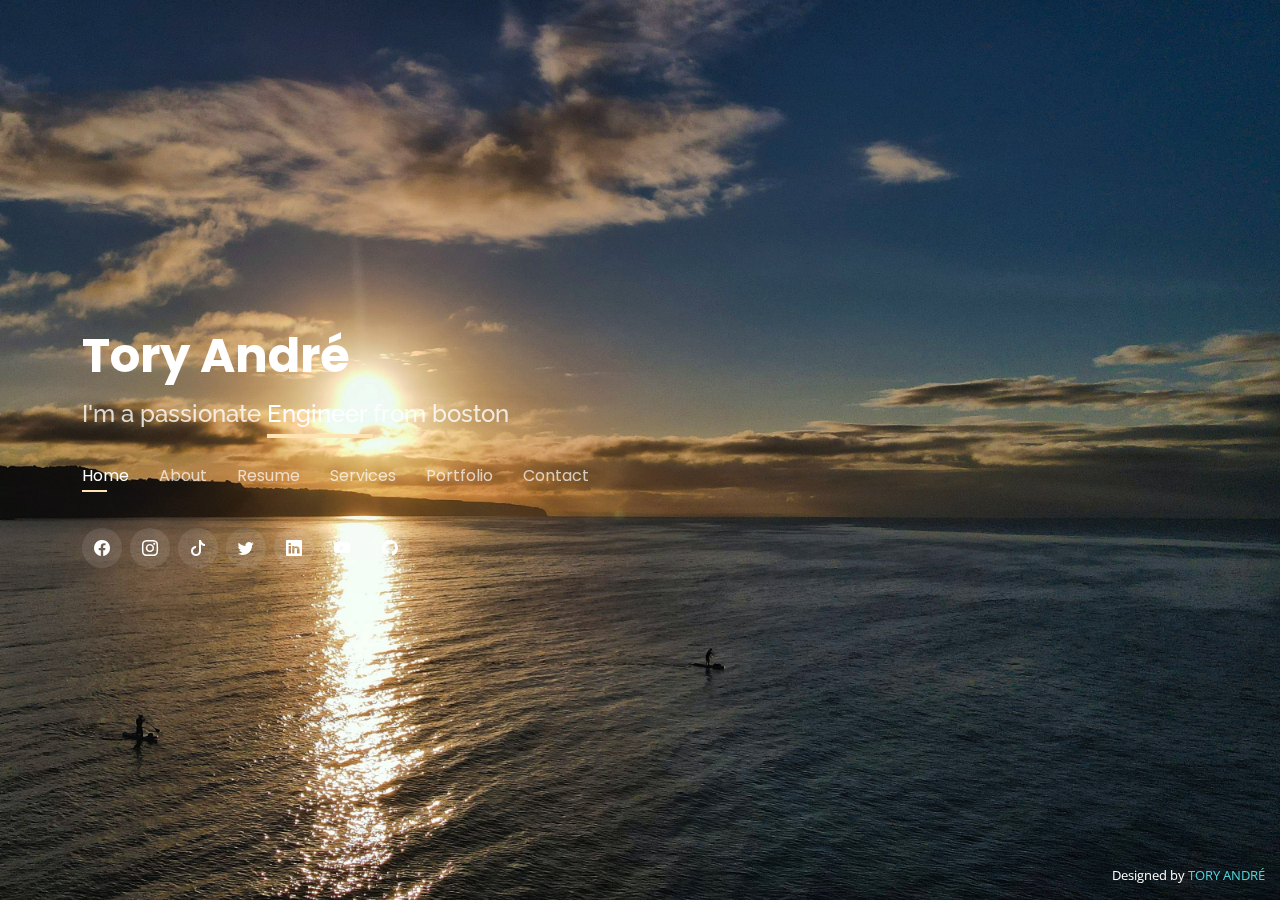
==== commit 1e9fd636: "EDIT THE ABOUT ME" ====
--- a/index.html
+++ b/index.html
@@ -5,7 +5,7 @@
   <meta charset="utf-8">
   <meta content="width=device-width, initial-scale=1.0" name="viewport">
 
-  <title>Tory Andre Personal Portfolio</title>
+  <title>Tory André Personal Portfolio</title>
   <meta content="" name="description">
   <meta content="" name="keywords">
 
@@ -41,7 +41,7 @@
   <header id="header">
     <div class="container">
 
-      <h1><a href="index.html">Tory Andre</a></h1>
+      <h1><a href="index.html">Tory André</a></h1>
       <!-- Uncomment below if you prefer to use an image logo -->
       <!-- <a href="index.html" class="mr-auto"><img src="assets/img/logo.png" alt="" class="img-fluid"></a> -->
       <h2>I'm a passionate <span> Engineer </span> from boston</h2>
@@ -175,7 +175,7 @@
     <div class="skills container">
 
       <div class="section-title">
-        <h2>Skills</h2>
+        <h2>Groups or Events</h2>
       </div>
 
       <div class="row skills-content">
@@ -197,7 +197,7 @@
           </div>
 
           <div class="progress">
-            <span class="skill">CAD modeling <i class="val">75%</i></span>
+            <span class="skill">CAD Modeling <i class="val">75%</i></span>
             <div class="progress-bar-wrap">
               <div class="progress-bar" role="progressbar" aria-valuenow="75" aria-valuemin="0" aria-valuemax="100"></div>
             </div>
@@ -208,21 +208,21 @@
         <div class="col-lg-6">
 
           <div class="progress">
-            <span class="skill">Circuit building <i class="val">80%</i></span>
+            <span class="skill">Circuit Building <i class="val">80%</i></span>
             <div class="progress-bar-wrap">
               <div class="progress-bar" role="progressbar" aria-valuenow="80" aria-valuemin="0" aria-valuemax="100"></div>
             </div>
           </div>
 
           <div class="progress">
-            <span class="skill">COOKING <i class="val">90%</i></span>
+            <span class="skill">Cooking <i class="val">90%</i></span>
             <div class="progress-bar-wrap">
               <div class="progress-bar" role="progressbar" aria-valuenow="90" aria-valuemin="0" aria-valuemax="100"></div>
             </div>
           </div>
 
           <div class="progress">
-            <span class="skill">programming <i class="val">55%</i></span>
+            <span class="skill">Programming <i class="val">55%</i></span>
             <div class="progress-bar-wrap">
               <div class="progress-bar" role="progressbar" aria-valuenow="55" aria-valuemin="0" aria-valuemax="100"></div>
             </div>
@@ -332,51 +332,55 @@
             <div class="swiper-slide">
               <div class="testimonial-item pt-5">
                 <img src="assets/img/affiliates/testimonials-1.jpg" class="testimonial-img" alt="">
-                <h2> Samuel Christy </h2>
-                <h3> Electrical Engineering &amp; Instructor </h3>
+                <h2>Medford Vocational Technical High School Engineering Shop </h2>
+                <h3>ROBOTICS, AUTOMATION, &amp; ENGINEERING </h3>
                 <h4> schristy@medford.k12.ma.us  </h4>
                 <h5> (781) 393-2457 </h5>
+                <h5><a href="https://mvthsengineering.com">https://mvthsengineering.com</a></h5>
               </div>
             </div><!-- End testimonial item -->
   
             <div class="swiper-slide">
               <div class="testimonial-item pt-5">
                 <img src="assets/img/affiliates/testimonials-2.jpg" class="testimonial-img" alt="">
-                <h2> Juan Alvarez </h2>
-                <h3> Mechanical Engineering &amp; Instructor </h3>
-                <h4> alvarezazpeitia@gmail.com </h4>
-                <h5> (857) 242-8987 </h5>
+                <h2> Artisans Asylum </h2>
+                <h3> Fabrication Workshop  &amp; Entrepreneurship  </h3>
+                <h4> front-desk@artisansasylum.com </h4>
+                <h5> (617) 284-6878 </h5>
+                <h5><a href="https://artisans.spaces.nexudus.com">https://artisans.spaces.nexudus.com</a></h5>
               </div>
             </div><!-- End testimonial item -->
   
             <div class="swiper-slide">
               <div class="testimonial-item pt-5">
                 <img src="assets/img/affiliates/testimonials-3.jpg" class="testimonial-img" alt="">
-                <h2> Mike Beach </h2>
-                <h3> Electronic Design &amp; Instructor </h3>
-                <h4> mike.actinica@gmail.com </h4>
-                <h5> (617) 470-3618 </h5>
+                <h2> Resilient Coders </h2>
+                <h3> Software Bootcamp &amp; Training </h3>
+                <h4> david@resilientcoders.org </h4>
+                <h5> (617)-209-9182 </h5>
+                <h5><a href="https://www.resilientcoders.org/">https://www.resilientcoders.org</a></h5>
               </div>
             </div><!-- End testimonial item -->
   
             <div class="swiper-slide">
               <div class="testimonial-item pt-5">
                 <img src="assets/img/affiliates/testimonials-4.jpg" class="testimonial-img" alt="">
-                <h2> Samuel Christy  </h2>
-                <h3> Electrical Engineering &amp; Instructor </h3>
-                <h4> schristy@medford.k12.ma.us  </h4>
-                <h5> (781) 393-2457 </h5>
+                <h2>Cambridge Hackspace</h2>
+                <h3> Community Makerspace &amp; Instructorial Support </h3>
+                <h4> info@cambridgehackspace.com </h4>
+                <h5> 440R Somerville Avenue Somerville MA, 02143 </h5>
+                <h5><a href="https://www.cambridgehackspace.com/">https://www.cambridgehackspace.com</a></h5>
               </div>
             </div><!-- End testimonial item -->
   
             <div class="swiper-slide">
               <div class="testimonial-item pt-5">
-                <img src="assets/img/affiliates/prof.jpg" class="testimonial-img" alt="">
-                <h2>Wade Desir </h2>
-                <h3>Freelance Web Developer &amp; Engineer </h3>
-                <h4>wadedesir19@gmail.com</h4>
-                <h5>(857) 207-8798 </h5>
-                <h5><a href="https://desir.dev">https://desir.dev</a></h5>
+                <img src="assets/img/affiliates/testimonials-5.jpg" class="testimonial-img" alt="">
+                <h2>Somerville Bike Kitchen </h2>
+                <h3>Open Shop &amp; bicycle repair cooperative/collective </h3>
+                <h4>somervillebikekitchen.org</h4>
+                <h5>339R Summer Street, Somerville, MA, 02144 </h5>
+                <h5><a href="https://www.somervillebikekitchen.org/">https://www.somervillebikekitchen.org/</a></h5>
                 
               </div>
             </div><!-- End testimonial item -->
@@ -407,7 +411,7 @@
         <div class="col-lg-6">
           <h3 class="resume-title">Sumary</h3>
           <div class="resume-item pb-0">
-            <h4>Tory Andre</h4>
+            <h4>Tory André</h4>
             <p><em> I am a prospect Engineer focused on computer science Electrical and mechanical engineering. I enjoy programming and CAD/CAM design. I love to tinker with 3D printing, electronics, Landscaping, and robotics. I am an open-minded thinker and problem solver interested in working with and learning from others. I value collaboration and criticism, and I am a solid team player. I thrive in creative environments where I can apply my unique blend of physical and digital skills.</em></p>
             <p>
             <ul>
@@ -544,7 +548,7 @@
               <div class="testimonial-item">
                 <p>
                   <i class="bx bxs-quote-alt-left quote-icon-left"></i>
-                  Proin iaculis purus consequat sem cure digni ssim donec porttitora entum suscipit rhoncus. Accusantium quam, ultricies eget id, aliquam eget nibh et. Maecen aliquam, risus at semper.
+                  I have known Tory for the past nine years. First as a student for four years in the Robotics and Engineering program at Medford Vocational Technical High School, and then as a postgraduate. Since graduating Tory has worked at a few different jobs starting at my neighborhood bike shop. He also always been incredibly reliable and is a very hard worker. He is also a wonderful and caring person and anyone who knows him, knows how lucky they are to have him as a friend. 
                   <i class="bx bxs-quote-alt-right quote-icon-right"></i>
                 </p>
                 <img src="assets/img/testimonials/testimonials-1.jpg" class="testimonial-img" alt="">
@@ -574,7 +578,7 @@
               <div class="testimonial-item">
                 <p>
                   <i class="bx bxs-quote-alt-left quote-icon-left"></i>
-                  Enim nisi quem export duis labore cillum quae magna enim sint quorum nulla quem veniam duis minim tempor labore quem eram duis noster aute amet eram fore quis sint minim.
+                  When I first met Tory, I was immediately impressed with his enthusiasm, curiosity, and his generosity in sharing what he knows. I continue to be impressed by his wide ranging interests and skills from CAD design (in a variety of tools) to 3D printing, CNC machining, welding - all of which Tory uses to try to make this world a better place for us all. I look forward to seeing what Tory will accomplish next
                   <i class="bx bxs-quote-alt-right quote-icon-right"></i>
                 </p>
                 <img src="assets/img/testimonials/testimonials-3.jpg" class="testimonial-img" alt="">
@@ -641,14 +645,14 @@
         <div class="col-lg-4 col-md-6 d-flex align-items-stretch">
           <div class="icon-box">
             <div class="icon"><i class="bx bx-cube"></i></div>
-            <h4><a href="">CAD Drafter</a></h4>
+            <h4><a href="https://github.com/toryandre6c/CAD.git">CAD Drafter</a></h4>
             <p>Voluptatum deleniti atque corrupti quos dolores et quas molestias excepturi</p>
           </div>
         </div>
 
         <div class="col-lg-4 col-md-6 d-flex align-items-stretch mt-4 mt-md-0">
           <div class="icon-box">
-            <div class="icon"><i class="bx bx-cog"></i></div>
+            <div class="icon"><i class="bx bx-wrench"></i></div>
             <h4><a href="">Bike Mechanic</a></h4>
             <p>Duis aute irure dolor in reprehenderit in voluptate velit esse cillum dolore</p>
           </div>
@@ -657,7 +661,7 @@
         <div class="col-lg-4 col-md-6 d-flex align-items-stretch mt-4 mt-lg-0">
           <div class="icon-box">
             <div class="icon"><i class="bx bx-desktop"></i></div>
-            <h4><a href="">WEB Development</a></h4>
+            <h4><a href="https://github.com/toryandre6c/code.git">WEB Development</a></h4>
             <p>Excepteur sint occaecat cupidatat non proident, sunt in culpa qui officia</p>
           </div>
         </div>
@@ -680,8 +684,8 @@
 
         <div class="col-lg-4 col-md-6 d-flex align-items-stretch mt-4">
           <div class="icon-box">
-            <div class="icon"><i class="bx bx-wrench"></i></div>
-            <h4><a href="">custommade product</a></h4>
+            <div class="icon"><i class="bx bxs-tree"></i></div>
+            <h4><a href="">Landscaping Projects</a></h4>
             <p>Modi nostrum vel laborum. Porro fugit error sit minus sapiente sit aspernatur</p>
           </div>
         </div>
@@ -690,7 +694,6 @@
 
     </div>
   </section><!-- End Services Section -->
-
   <!-- ======= Portfolio Section ======= -->
   <section id="portfolio" class="portfolio">
     <div class="container">
@@ -926,7 +929,7 @@
     <!-- You can delete the links only if you purchased the pro version. -->
     <!-- Licensing information: https://bootstrapmade.com/license/ -->
     <!-- Purchase the pro version with working PHP/AJAX contact form: https://bootstrapmade.com/personal-free-resume-bootstrap-template/ -->
-    Designed by <a href="https://bootstrapmade.com/">TORY ANDRE </a>
+    Designed by <a href="https://bootstrapmade.com/">TORY ANDRÉ </a>
   </div>
 
   <!-- Vendor JS Files -->
